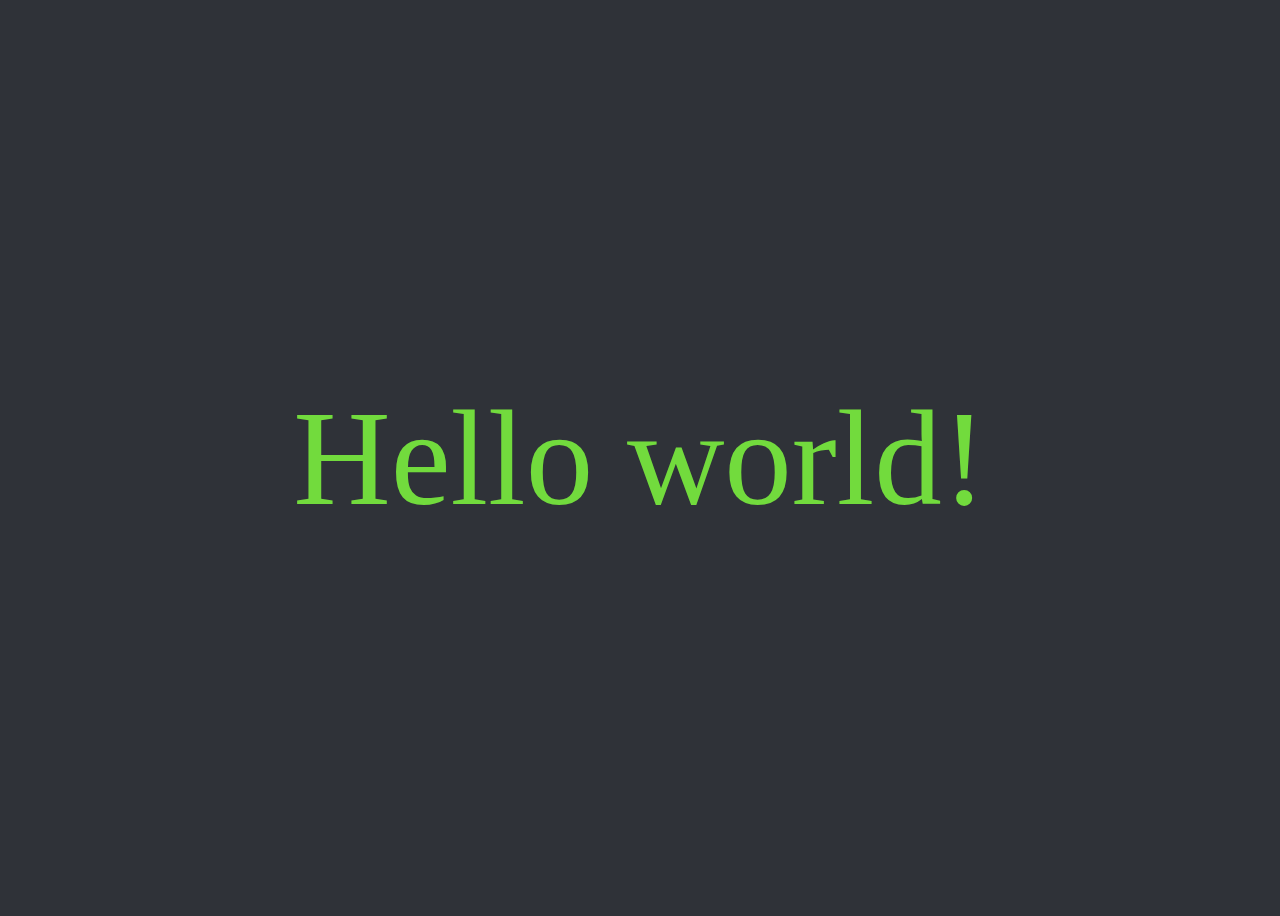
==== index.html @ f8fc5aa1 "Testing" ====
<!DOCTYPE html>
<html>
  <head>
    <meta charset="utf-8">
    <title>Test Page</title>
    <style>
      body {
        background-color: #2f3238;
      }
      .cont {
        height: 100vh;
        display: flex;
        align-items: center;
        justify-content: center;
      }
      .cont p {
        font-size: 15vh;
        font-family: "Futurist-Stencil CY";
        color: #72db3d;
        margin: 0;
        cursor: pointer;
      }
    </style>
  </head>
  <body>
    <div class="cont">
      <p>Hello world!</p>
    </div>
  </body>
</html>
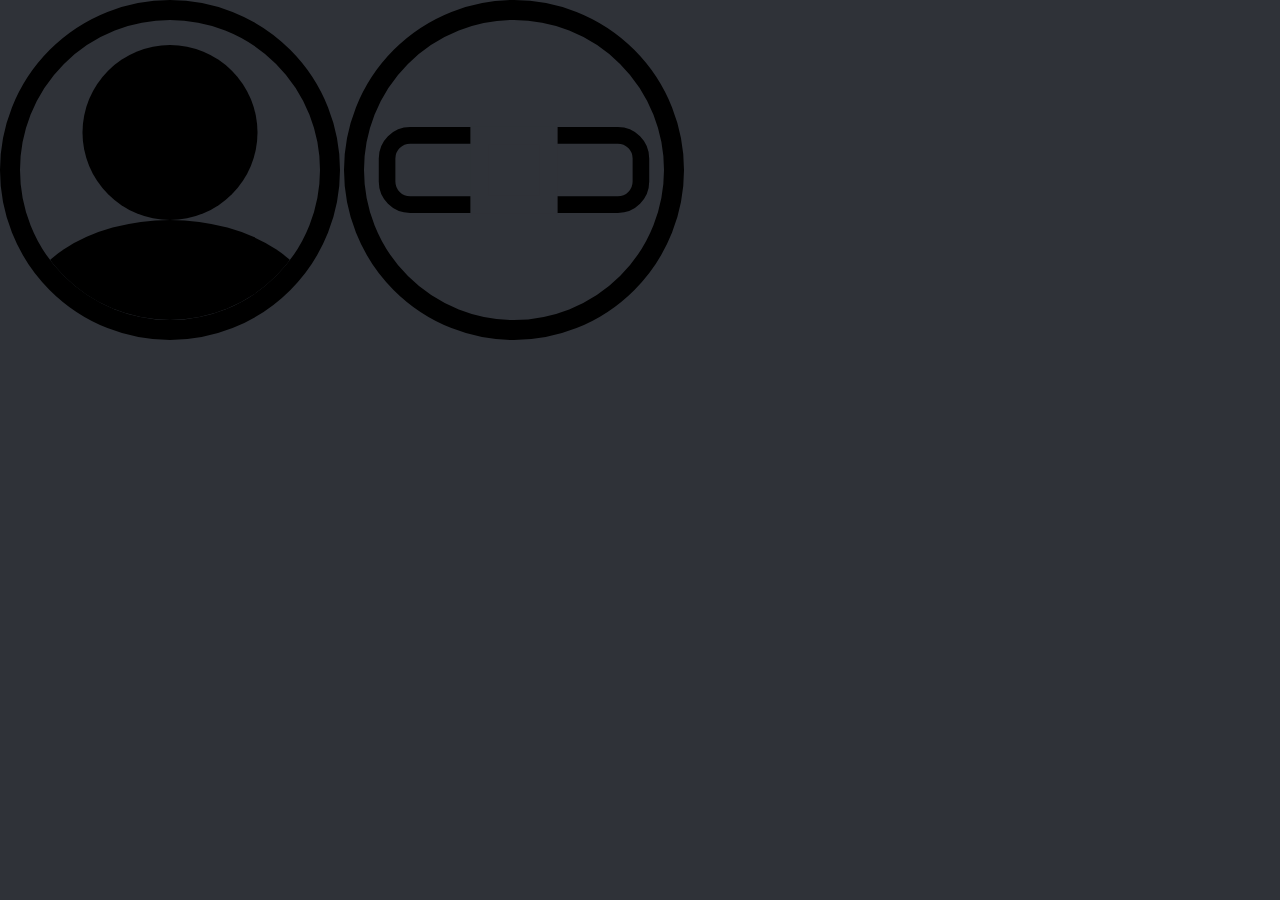
==== commit 67dd1e45: "Samples 1" ====
--- a/index.html
+++ b/index.html
@@ -3,28 +3,27 @@
   <head>
     <meta charset="utf-8">
     <title>Test Page</title>
-    <style>
-      body {
-        background-color: #2f3238;
-      }
-      .cont {
-        height: 100vh;
-        display: flex;
-        align-items: center;
-        justify-content: center;
-      }
-      .cont p {
-        font-size: 15vh;
-        font-family: "Futurist-Stencil CY";
-        color: #72db3d;
-        margin: 0;
-        cursor: pointer;
-      }
-    </style>
+    <link rel="stylesheet" href="css/style.css">
+    <script src="js/main.js"></script>
   </head>
   <body>
-    <div class="cont">
-      <p>Hello world!</p>
+    <svg class="icon profile">
+      <use xlink:href="#profile"></use>
+    </svg>
+    <svg class="icon links">
+      <use xlink:href="#links"></use>
+    </svg>
+    <div style="display:none;">
+      <svg>
+        <symbol id="profile" viewBox="0 0 6 6">
+          <path d="M 0 6 A 3 2 0 1 1 6 6 Z"/>
+          <circle cx="3" cy="2.25" r="1.75"/>
+        </symbol>
+        <symbol id="links" viewBox="0 0 13 11">
+          <rect x="1" y="4" rx="1" ry="1" width="11" height="3" fill="transparent" stroke-width="0.72"/>
+          <rect x="5" y="4" width="3" height="3" fill="#2f3238" stroke-width="0.78" stroke="#2f3238"/>
+        </symbol>
+      </svg>
     </div>
   </body>
 </html>
--- a/css/style.css
+++ b/css/style.css
@@ -0,0 +1,27 @@
+body {
+  height: 100vh;
+  background-color: #2f3238;
+  margin: 0;
+}
+.icon {
+  border-radius: 320px;
+  border: 20px solid black;
+  width: 300px;
+  height: 300px;
+}
+.profile {
+  fill: black;
+  transition: fill 0.5s ease-out 0s, border-color 0.5s ease-out 0s;
+}
+.links {
+  stroke: black;
+  transition: stroke 0.5s ease-out 0s, border-color 0.5s ease-out 0s;
+}
+.profile:hover {
+  fill: lime;
+  border-color: lime;
+}
+.links:hover {
+  stroke: cyan;
+  border-color: cyan;
+}
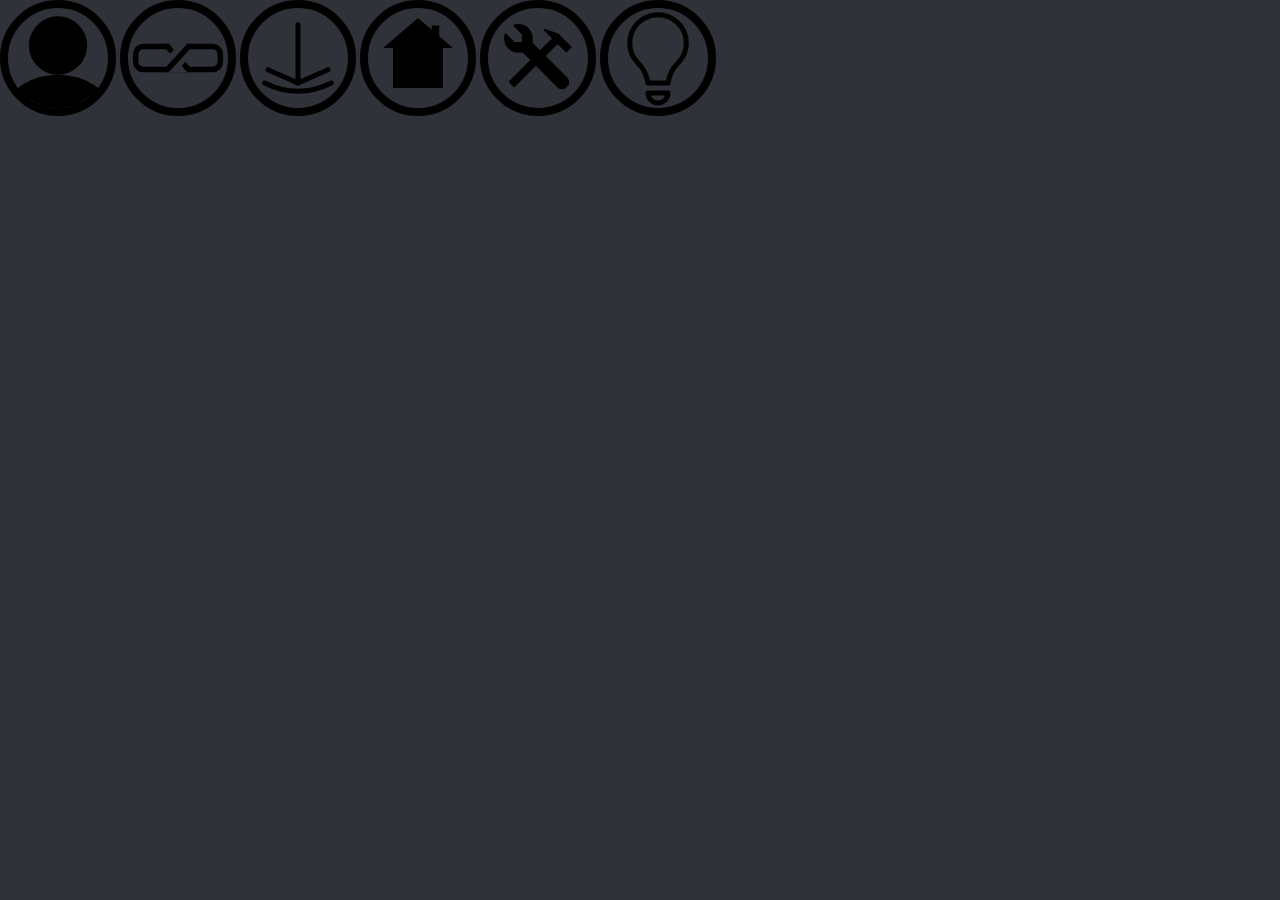
==== commit 739a49f7: "Samples 3" ====
--- a/index.html
+++ b/index.html
@@ -7,21 +7,42 @@
     <script src="js/main.js"></script>
   </head>
   <body>
-    <svg class="icon profile">
-      <use xlink:href="#profile"></use>
-    </svg>
-    <svg class="icon links">
-      <use xlink:href="#links"></use>
-    </svg>
+    <svg class="icon profile"><use xlink:href="#profile"></use></svg>
+    <svg class="icon links"><use xlink:href="#links"></use></svg>
+    <svg class="icon download"><use xlink:href="#download"></use></svg>
+    <svg class="icon home"><use xlink:href="#home"></use></svg>
+    <svg class="icon wip"><use xlink:href="#wip"></use></svg>
+    <svg class="icon idea"><use xlink:href="#idea"></use></svg>
     <div style="display:none;">
       <svg>
         <symbol id="profile" viewBox="0 0 6 6">
-          <path d="M 0 6 A 3 2 0 1 1 6 6 Z"/>
-          <circle cx="3" cy="2.25" r="1.75"/>
+          <path d="M 0 6 A 3 2 0 1 1 6 6 Z" stroke="transparent"/>
+          <circle cx="3" cy="2.25" r="1.75" stroke="transparent"/>
         </symbol>
         <symbol id="links" viewBox="0 0 13 11">
           <rect x="1" y="4" rx="1" ry="1" width="11" height="3" fill="transparent" stroke-width="0.72"/>
-          <rect x="5" y="4" width="3" height="3" fill="#2f3238" stroke-width="0.78" stroke="#2f3238"/>
+          <rect x="5.5" y="4" width="2" height="3" fill="#2f3238" stroke-width="0.78" stroke="#2f3238"/>
+          <line x1="5.11" x2="7.89" y1="4" y2="7" stroke-width="0.72" stroke-linecap="round"/>
+          <line x1="5.61" x2="7.29" y1="6.5" y2="4.5" stroke-width="2.16" stroke="#2f3238"/>
+          <line x1="5.11" x2="7.89" y1="7" y2="4" stroke-width="0.72" stroke-linecap="round"/>
+        </symbol>
+        <symbol id="download" viewBox="0 0 6 4">
+          <path d="M 1 3.5 Q 3 4.5 5 3.5" fill="transparent" stroke-linecap="round" stroke-width="0.3"/>
+          <line x1="1.2" x2="3" y1="2.7" y2="3.5" stroke-width="0.3" stroke-linecap="round"/>
+          <line x1="3" x2="4.8" y1="3.5" y2="2.7" stroke-width="0.3" stroke-linecap="round"/>
+          <line x1="3" x2="3" y1="0" y2="3.4" stroke-width="0.3" stroke-linecap="round"/>
+        </symbol>
+        <symbol id="home" viewBox="0 0 2 2">
+          <polygon points="1 0.2 1.7 0.8 1.5 0.8 1.5 1.6 0.5 1.6 0.5 0.8 0.3 0.8" stroke="transparent"/>
+          <line x1="1.35" x2="1.35" y1="0.35" y2="0.8" stroke-width="0.15"/>
+        </symbol>
+        <symbol id="wip" viewBox="-1 -1 11.5 11.5">
+          <path d="M 4 3 Q 4.2 2 3.6 1.4 Q 3 0.8 2 1 L 3 2 L 3 3 L 2 3 L 1 2 Q 0.8 3 1.4 3.6 Q 2 4.2 3 4 L 7 8 Q 7.5 8.5 8 8 Q 8.5 7.5 8 7 Z" stroke-width="0.2" stroke-linecap="round" stroke-linejoin="round"/>
+          <path d="M 6.5 2.5 L 1.5 7.5 L 2 8 L 7 3 L 8 4 L 8.5 3.5 L 7 2 L 5.5 1.5 Z" stroke-width="0.2" stroke-linejoin="round"/>
+        </symbol>
+        <symbol id="idea" viewBox="0 0 10 9">
+          <path d="M 4 7 Q 3.8 5.8 3 5 A 2.828 2.828 0 1 1 7 5 Q 6.2 5.8 6 7 Z" stroke-linejoin="round" stroke-width="0.5" fill="transparent"/>
+          <path d="M 4 8 A 1 1 0 1 0 6 8 Z" stroke-linejoin="round" stroke-width="0.5" fill="transparent"/>
         </symbol>
       </svg>
     </div>
--- a/css/style.css
+++ b/css/style.css
@@ -5,17 +5,12 @@
 }
 .icon {
   border-radius: 320px;
-  border: 20px solid black;
-  width: 300px;
-  height: 300px;
-}
-.profile {
+  border: 8px solid black;
+  width: 100px;
+  height: 100px;
   fill: black;
-  transition: fill 0.5s ease-out 0s, border-color 0.5s ease-out 0s;
-}
-.links {
   stroke: black;
-  transition: stroke 0.5s ease-out 0s, border-color 0.5s ease-out 0s;
+  transition: fill 0.5s ease-out 0s, border-color 0.5s ease-out 0s, stroke 0.5s ease-out 0s;
 }
 .profile:hover {
   fill: lime;
@@ -25,3 +20,22 @@
   stroke: cyan;
   border-color: cyan;
 }
+.download:hover {
+  stroke: orange;
+  border-color: orange;
+}
+.home:hover {
+  fill: white;
+  stroke: white;
+  border-color: white;
+}
+.wip:hover {
+  stroke: brown;
+  fill: brown;
+  border-color: brown;
+}
+.idea:hover {
+  stroke: yellow;
+  fill: yellow;
+  border-color: yellow;
+}
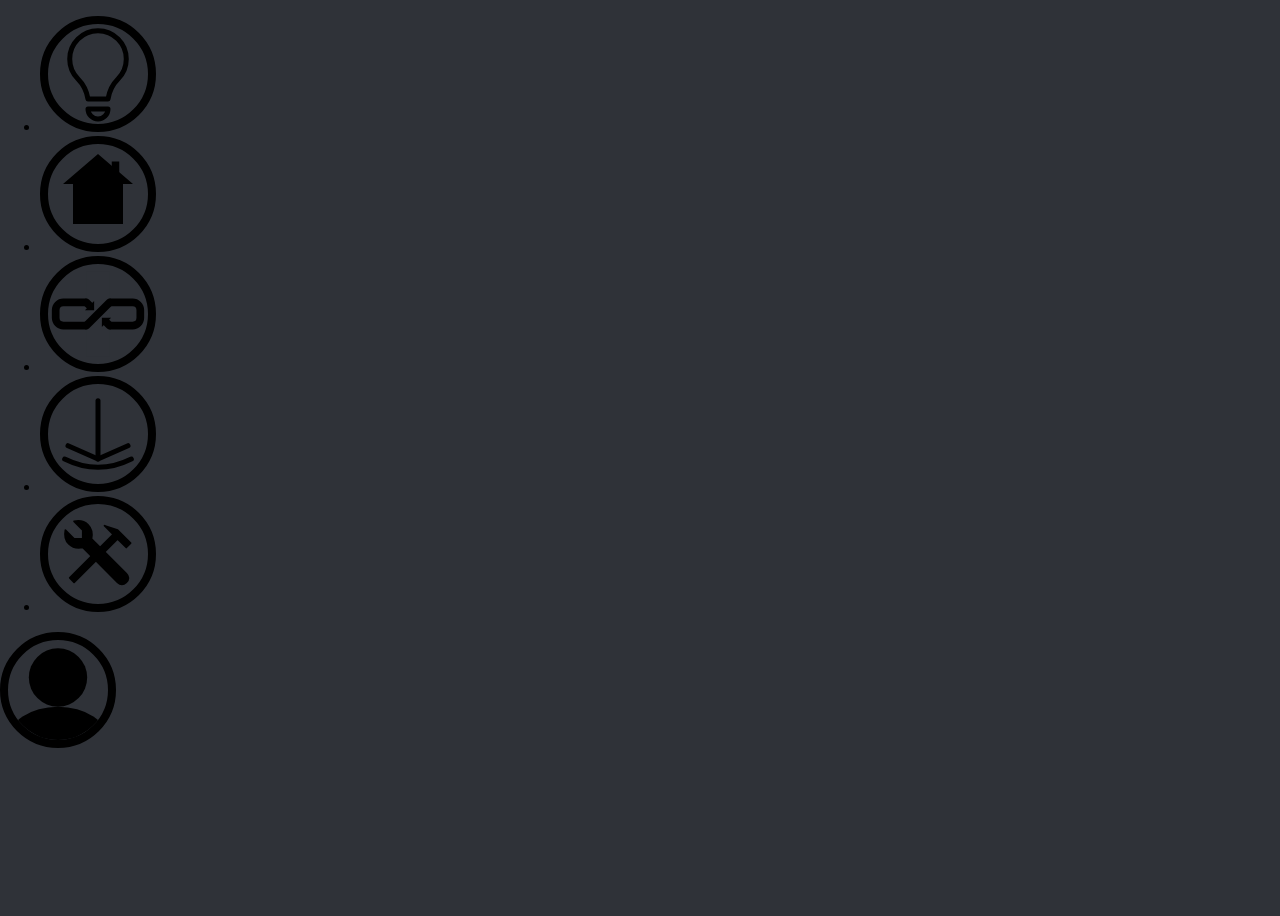
==== commit 72b2d5e0: "Samples 6" ====
--- a/index.html
+++ b/index.html
@@ -7,12 +7,28 @@
     <script src="js/main.js"></script>
   </head>
   <body>
-    <svg class="icon profile"><use xlink:href="#profile"></use></svg>
-    <svg class="icon links"><use xlink:href="#links"></use></svg>
-    <svg class="icon download"><use xlink:href="#download"></use></svg>
-    <svg class="icon home"><use xlink:href="#home"></use></svg>
-    <svg class="icon wip"><use xlink:href="#wip"></use></svg>
-    <svg class="icon idea"><use xlink:href="#idea"></use></svg>
+    <div class="button-container">
+      <ul>
+        <li>
+          <svg class="icon idea"><use xlink:href="#idea"></use></svg>
+        </li>
+        <li>
+          <svg class="icon home"><use xlink:href="#home"></use></svg>
+        </li>
+        <li>
+          <svg class="icon links"><use xlink:href="#links"></use></svg>
+        </li>
+        <li>
+          <svg class="icon download"><use xlink:href="#download"></use></svg>
+        </li>
+        <li>
+          <svg class="icon wip"><use xlink:href="#wip"></use></svg>
+        </li>
+      </ul>
+      <div class="center-button">
+        <svg class="icon profile"><use xlink:href="#profile"></use></svg>
+      </div>
+    </div>
     <div style="display:none;">
       <svg>
         <symbol id="profile" viewBox="0 0 6 6">
@@ -20,11 +36,13 @@
           <circle cx="3" cy="2.25" r="1.75" stroke="transparent"/>
         </symbol>
         <symbol id="links" viewBox="0 0 13 11">
-          <rect x="1" y="4" rx="1" ry="1" width="11" height="3" fill="transparent" stroke-width="0.72"/>
-          <rect x="5.5" y="4" width="2" height="3" fill="#2f3238" stroke-width="0.78" stroke="#2f3238"/>
-          <line x1="5.11" x2="7.89" y1="4" y2="7" stroke-width="0.72" stroke-linecap="round"/>
-          <line x1="5.61" x2="7.29" y1="6.5" y2="4.5" stroke-width="2.16" stroke="#2f3238"/>
-          <line x1="5.11" x2="7.89" y1="7" y2="4" stroke-width="0.72" stroke-linecap="round"/>
+          <rect x="1" y="4" rx="1" ry="1" width="11" height="3" fill="transparent" stroke-width="1"/>
+          <rect x="5" y="0" width="3" height="11" fill="#2f3238" stroke-width="0"/>
+          <line x1="5" x2="8" y1="4" y2="7" stroke-width="1" stroke-linecap="round"/>
+          <line x1="6" x2="7" y1="6" y2="5" stroke-width="3" stroke="#2f3238"/>
+          <line x1="5" x2="8" y1="7" y2="4" stroke-width="1" stroke-linecap="round"/>
+          <polygon points="7 6 7 7.2 8.2 6" stroke-width="0"/>
+          <polygon points="6 5 6 3.8 4.8 5" stroke-width="0"/>
         </symbol>
         <symbol id="download" viewBox="0 0 6 4">
           <path d="M 1 3.5 Q 3 4.5 5 3.5" fill="transparent" stroke-linecap="round" stroke-width="0.3"/>
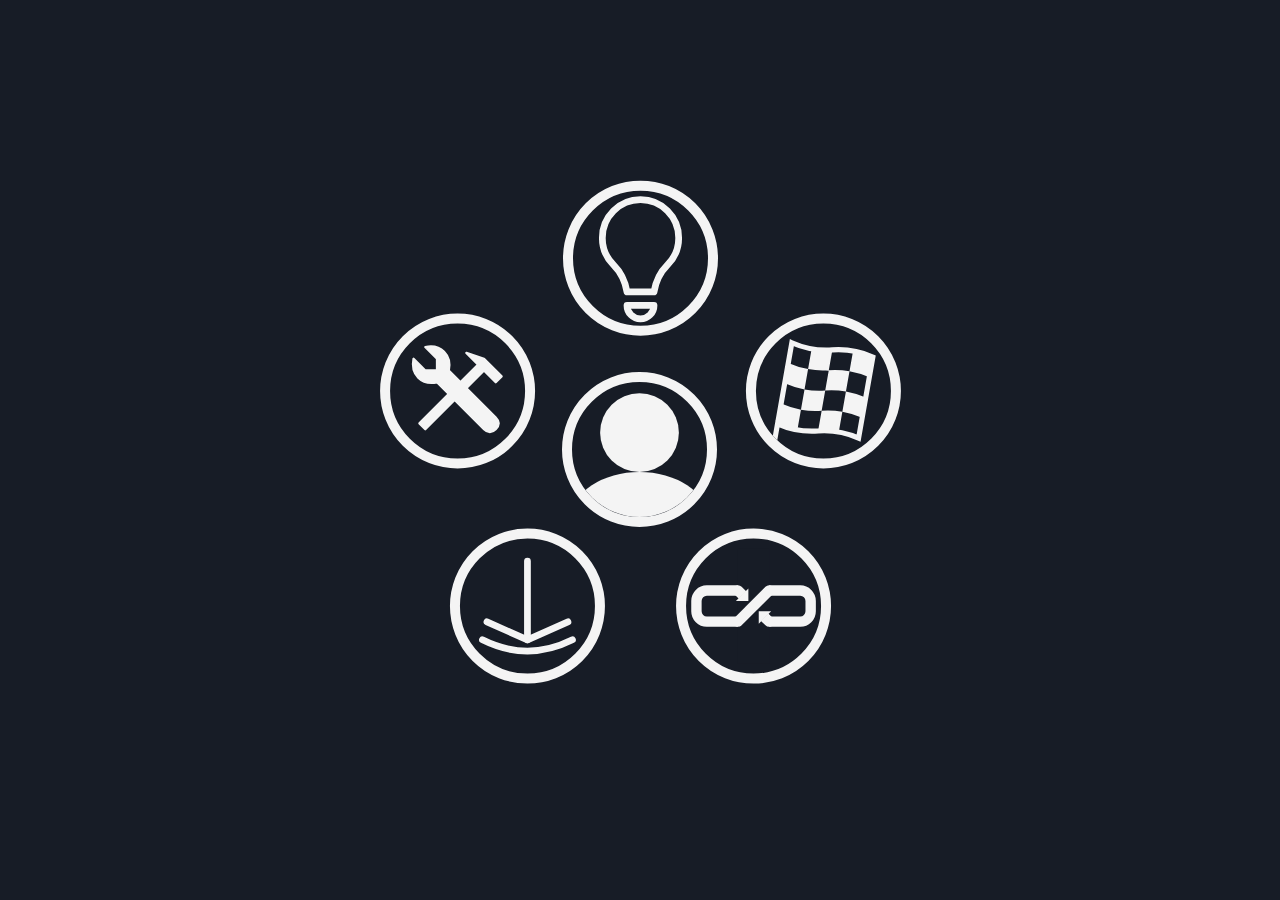
==== commit 15c40cc2: "Samples 9" ====
--- a/index.html
+++ b/index.html
@@ -9,60 +9,25 @@
   <body>
     <div class="button-container">
       <ul>
-        <li>
-          <svg class="icon idea"><use xlink:href="#idea"></use></svg>
+        <li title="My ideas">
+          <svg class="icon idea"><use xlink:href="img/sprite.svg#idea"></use></svg>
         </li>
-        <li>
-          <svg class="icon home"><use xlink:href="#home"></use></svg>
+        <li title="My life goals">
+          <svg class="icon goal"><use xlink:href="img/sprite.svg#goal"></use></svg>
         </li>
-        <li>
-          <svg class="icon links"><use xlink:href="#links"></use></svg>
+        <li title="Links">
+          <svg class="icon links"><use xlink:href="img/sprite.svg#links"></use></svg>
         </li>
-        <li>
-          <svg class="icon download"><use xlink:href="#download"></use></svg>
+        <li title="Repository">
+          <svg class="icon download"><use xlink:href="img/sprite.svg#download"></use></svg>
         </li>
-        <li>
-          <svg class="icon wip"><use xlink:href="#wip"></use></svg>
+        <li title="Current projects">
+          <svg class="icon wip"><use xlink:href="img/sprite.svg#wip"></use></svg>
         </li>
       </ul>
-      <div class="center-button">
-        <svg class="icon profile"><use xlink:href="#profile"></use></svg>
+      <div class="center-button" title="My profile">
+        <svg class="icon profile"><use xlink:href="img/sprite.svg#profile"></use></svg>
       </div>
-    </div>
-    <div style="display:none;">
-      <svg>
-        <symbol id="profile" viewBox="0 0 6 6">
-          <path d="M 0 6 A 3 2 0 1 1 6 6 Z" stroke="transparent"/>
-          <circle cx="3" cy="2.25" r="1.75" stroke="transparent"/>
-        </symbol>
-        <symbol id="links" viewBox="0 0 13 11">
-          <rect x="1" y="4" rx="1" ry="1" width="11" height="3" fill="transparent" stroke-width="1"/>
-          <rect x="5" y="0" width="3" height="11" fill="#2f3238" stroke-width="0"/>
-          <line x1="5" x2="8" y1="4" y2="7" stroke-width="1" stroke-linecap="round"/>
-          <line x1="6" x2="7" y1="6" y2="5" stroke-width="3" stroke="#2f3238"/>
-          <line x1="5" x2="8" y1="7" y2="4" stroke-width="1" stroke-linecap="round"/>
-          <polygon points="7 6 7 7.2 8.2 6" stroke-width="0"/>
-          <polygon points="6 5 6 3.8 4.8 5" stroke-width="0"/>
-        </symbol>
-        <symbol id="download" viewBox="0 0 6 4">
-          <path d="M 1 3.5 Q 3 4.5 5 3.5" fill="transparent" stroke-linecap="round" stroke-width="0.3"/>
-          <line x1="1.2" x2="3" y1="2.7" y2="3.5" stroke-width="0.3" stroke-linecap="round"/>
-          <line x1="3" x2="4.8" y1="3.5" y2="2.7" stroke-width="0.3" stroke-linecap="round"/>
-          <line x1="3" x2="3" y1="0" y2="3.4" stroke-width="0.3" stroke-linecap="round"/>
-        </symbol>
-        <symbol id="home" viewBox="0 0 2 2">
-          <polygon points="1 0.2 1.7 0.8 1.5 0.8 1.5 1.6 0.5 1.6 0.5 0.8 0.3 0.8" stroke="transparent"/>
-          <line x1="1.35" x2="1.35" y1="0.35" y2="0.8" stroke-width="0.15"/>
-        </symbol>
-        <symbol id="wip" viewBox="-1 -1 11.5 11.5">
-          <path d="M 4 3 Q 4.2 2 3.6 1.4 Q 3 0.8 2 1 L 3 2 L 3 3 L 2 3 L 1 2 Q 0.8 3 1.4 3.6 Q 2 4.2 3 4 L 7 8 Q 7.5 8.5 8 8 Q 8.5 7.5 8 7 Z" stroke-width="0.2" stroke-linecap="round" stroke-linejoin="round"/>
-          <path d="M 6.5 2.5 L 1.5 7.5 L 2 8 L 7 3 L 8 4 L 8.5 3.5 L 7 2 L 5.5 1.5 Z" stroke-width="0.2" stroke-linejoin="round"/>
-        </symbol>
-        <symbol id="idea" viewBox="0 0 10 9">
-          <path d="M 4 7 Q 3.8 5.8 3 5 A 2.828 2.828 0 1 1 7 5 Q 6.2 5.8 6 7 Z" stroke-linejoin="round" stroke-width="0.5" fill="transparent"/>
-          <path d="M 4 8 A 1 1 0 1 0 6 8 Z" stroke-linejoin="round" stroke-width="0.5" fill="transparent"/>
-        </symbol>
-      </svg>
     </div>
   </body>
 </html>
--- a/css/style.css
+++ b/css/style.css
@@ -1,16 +1,83 @@
 body {
   height: 100vh;
-  background-color: #2f3238;
+  background-color: #171c26;
   margin: 0;
 }
+.button-container {
+  position: absolute;
+  width: 60vmin;
+  height: 60vmin;
+  left: 50%;
+  top: 50%;
+  margin-left: -30vmin;
+  margin-top: -30vmin;
+}
+ul {
+  width: 100%;
+  height: 100%;
+  padding-left: 0;
+  position: absolute;
+  transform-origin: 50% 50%;
+  list-style: none;
+  margin: 0 0 0 0;
+}
+li {
+  position: absolute;
+  width: 15vmin;
+  height: 15vmin;
+  left: 7.5vmin;
+  top: 7.5vmin;
+  transform-origin: 150% 150%;
+}
+li:first-child {
+  transform: rotate(45deg);
+}
+li:nth-child(2) {
+  transform: rotate(117deg);
+}
+li:nth-child(3) {
+  transform: rotate(189deg);
+}
+li:nth-child(4) {
+  transform: rotate(261deg);
+}
+li:nth-child(5) {
+  transform: rotate(333deg);
+}
+li:first-child svg {
+  transform: rotate(-45deg);
+}
+li:nth-child(2) svg {
+  transform: rotate(-117deg);
+}
+li:nth-child(3) svg {
+  transform: rotate(-189deg);
+}
+li:nth-child(4) svg {
+  transform: rotate(-261deg);
+}
+li:nth-child(5) svg {
+  transform: rotate(-333deg);
+}
+.center-button {
+  position: absolute;
+  left: calc(50% - 7.5vmin);
+  top: calc(50% - 7.5vmin);
+}
 .icon {
-  border-radius: 320px;
-  border: 8px solid black;
-  width: 100px;
-  height: 100px;
-  fill: black;
-  stroke: black;
-  transition: fill 0.5s ease-out 0s, border-color 0.5s ease-out 0s, stroke 0.5s ease-out 0s;
+  cursor: pointer;
+  border-radius: 50%;
+  border: 1.2vmin solid #F4F4F4;
+  margin-left: -1.2vmin;
+  margin-top: -1.2vmin;
+  width: 15vmin;
+  height: 15vmin;
+  fill: #F4F4F4;
+  stroke: #F4F4F4;
+  transition: fill 0.25s ease-out 0s, border-color 0.25s ease-out 0s, border-radius 0.25s ease-out 0s, stroke 0.25s ease-out 0s;
+}
+.icon:hover {
+  border-radius: 40%;
 }
 .profile:hover {
   fill: lime;
@@ -18,6 +85,7 @@
 }
 .links:hover {
   stroke: cyan;
+  fill: cyan;
   border-color: cyan;
 }
 .download:hover {
@@ -30,12 +98,17 @@
   border-color: white;
 }
 .wip:hover {
-  stroke: brown;
-  fill: brown;
-  border-color: brown;
+  stroke: rgb(199,83,0);
+  fill: rgb(199,83,0);
+  border-color: rgb(199,83,0);
 }
 .idea:hover {
   stroke: yellow;
   fill: yellow;
   border-color: yellow;
 }
+.goal:hover {
+  fill: magenta;
+  stroke: magenta;
+  border-color: magenta;
+}
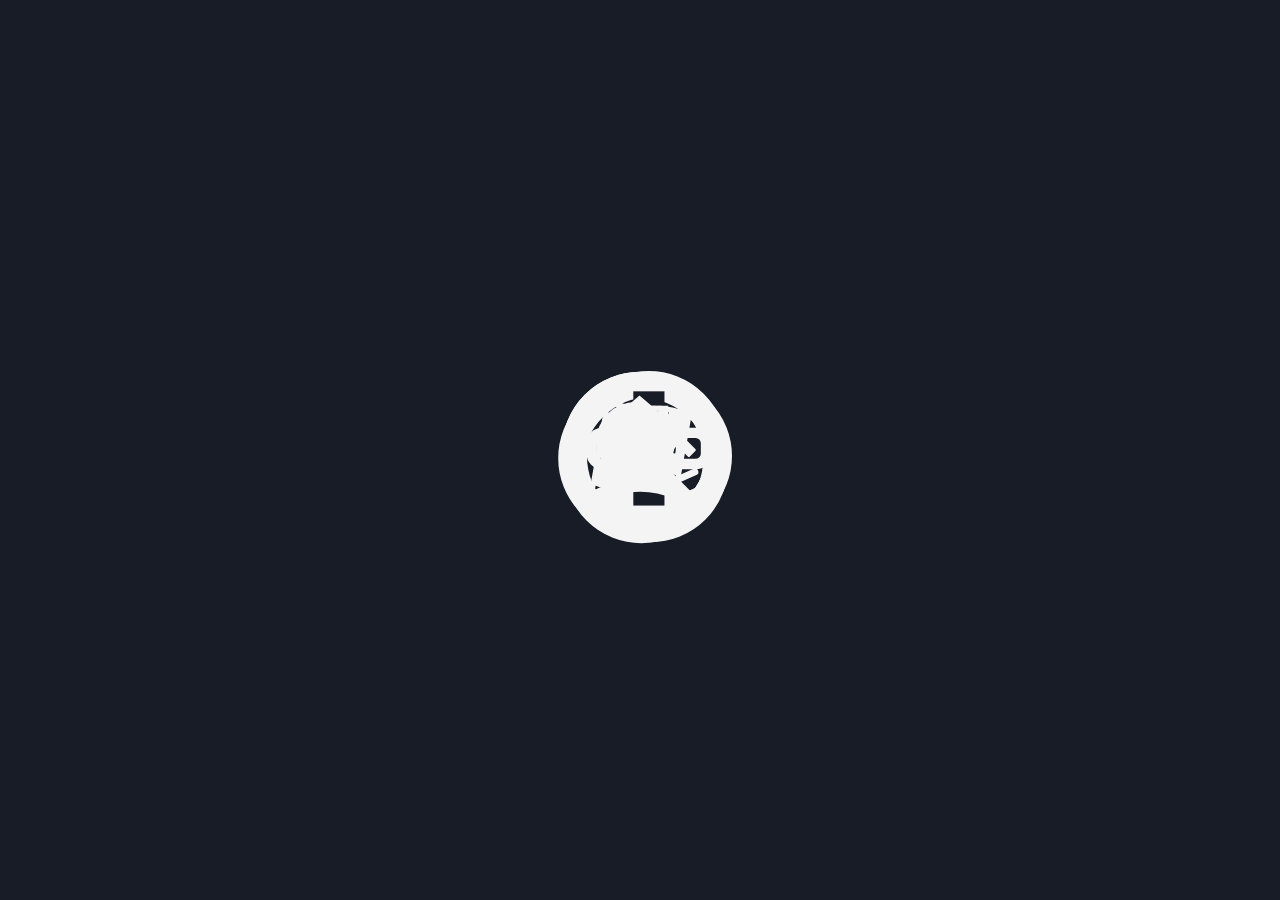
==== commit ba50bb19: "Test 3" ====
--- a/index.html
+++ b/index.html
@@ -7,27 +7,26 @@
     <script src="js/main.js"></script>
   </head>
   <body>
-    <div class="button-container">
-      <ul>
-        <li title="My ideas">
-          <svg class="icon idea"><use xlink:href="img/sprite.svg#idea"></use></svg>
-        </li>
-        <li title="My life goals">
-          <svg class="icon goal"><use xlink:href="img/sprite.svg#goal"></use></svg>
-        </li>
-        <li title="Links">
-          <svg class="icon links"><use xlink:href="img/sprite.svg#links"></use></svg>
-        </li>
-        <li title="Repository">
-          <svg class="icon download"><use xlink:href="img/sprite.svg#download"></use></svg>
-        </li>
-        <li title="Current projects">
-          <svg class="icon wip"><use xlink:href="img/sprite.svg#wip"></use></svg>
-        </li>
-      </ul>
-      <div class="center-button" title="My profile">
-        <svg class="icon profile"><use xlink:href="img/sprite.svg#profile"></use></svg>
-      </div>
+    <div class="center-button profile" style="transform: rotate(300deg); z-index: 0;" title="About Me">
+      <svg class="icon profile move" onclick="move2(300)" style="transform: rotate(-300deg);"><use xlink:href="img/sprite.svg#profile"></use></svg>
+    </div>
+    <div class="center-button idea" style="transform: rotate(240deg); z-index: 0;" title="Ideas">
+      <svg class="icon idea move" onclick="move2(240)" style="transform: rotate(-240deg);"><use xlink:href="img/sprite.svg#idea"></use></svg>
+    </div>
+    <div class="center-button wip" style="transform: rotate(180deg); z-index: 0;" title="Current Projects">
+      <svg class="icon wip move" onclick="move2(180)" style="transform: rotate(-180deg);"><use xlink:href="img/sprite.svg#wip"></use></svg>
+    </div>
+    <div class="center-button download" style="transform: rotate(120deg); z-index: 0;" title="Downloads">
+      <svg class="icon download move" onclick="move2(120)" style="transform: rotate(-120deg);"><use xlink:href="img/sprite.svg#download"></use></svg>
+    </div>
+    <div class="center-button links" style="transform: rotate(60deg); z-index: 0;" title="Links">
+      <svg class="icon links move" onclick="move2(60)" style="transform: rotate(-60deg);"><use xlink:href="img/sprite.svg#links"></use></svg>
+    </div>
+    <div class="center-button goal" style="transform: rotate(0deg); z-index: 0;" title="My Life Goals">
+      <svg class="icon goal move" onclick="move2(0)" style="transform: rotate(0deg);"><use xlink:href="img/sprite.svg#goal"></use></svg>
+    </div>
+    <div class="center-button home" title="Menu">
+      <svg class="icon home" onclick="move()"><use xlink:href="img/sprite.svg#home"></use></svg>
     </div>
   </body>
 </html>
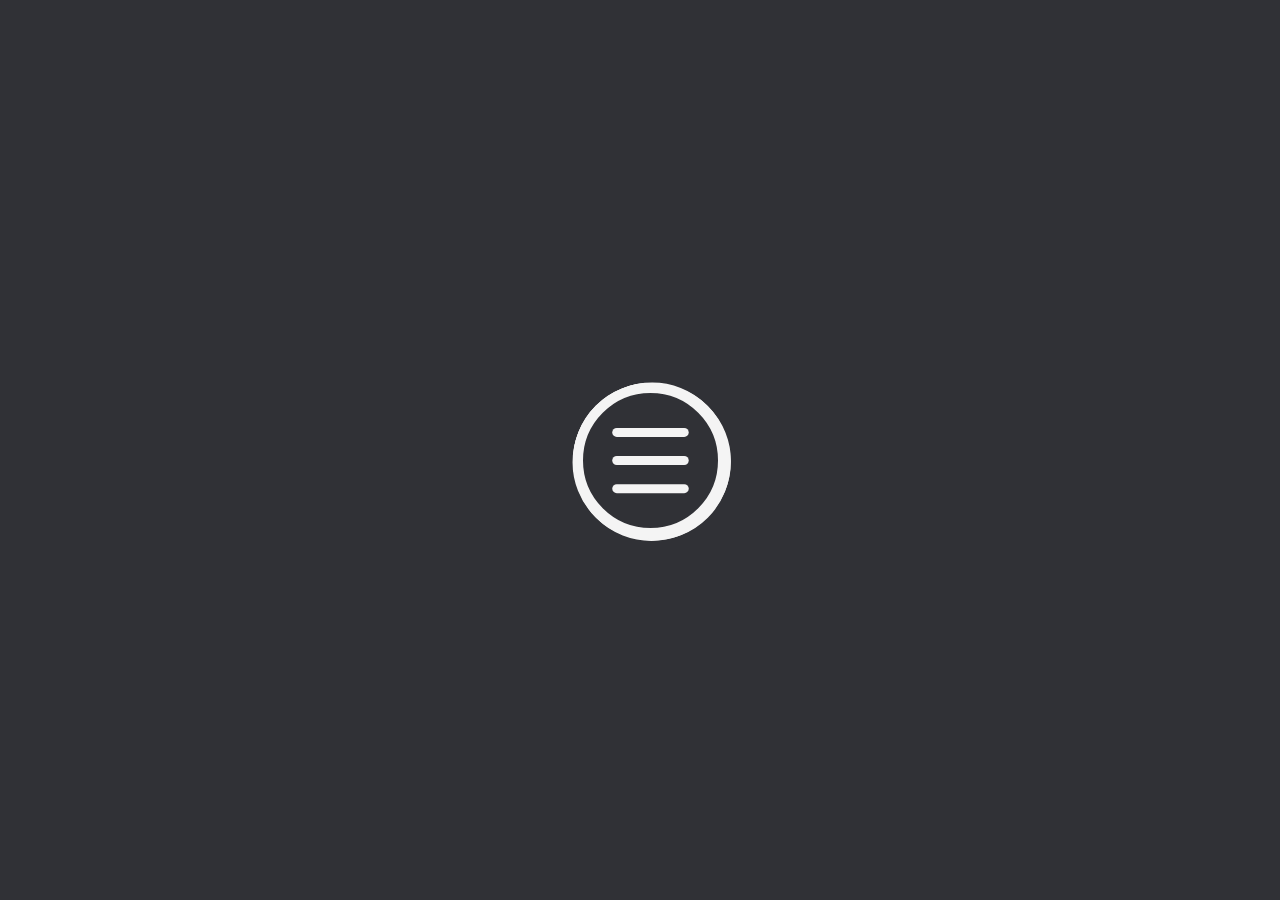
==== commit 14bafc9c: "Backup" ====
--- a/index.html
+++ b/index.html
@@ -8,25 +8,25 @@
   </head>
   <body>
     <div class="center-button profile" style="transform: rotate(300deg); z-index: 0;" title="About Me">
-      <svg class="icon profile move" onclick="move2(300)" style="transform: rotate(-300deg);"><use xlink:href="img/sprite.svg#profile"></use></svg>
+      <svg class="icon profile" onclick="move2(300)" style="transform: rotate(-300deg);"><use xlink:href="img/sprite.svg#profile"></use></svg>
     </div>
     <div class="center-button idea" style="transform: rotate(240deg); z-index: 0;" title="Ideas">
-      <svg class="icon idea move" onclick="move2(240)" style="transform: rotate(-240deg);"><use xlink:href="img/sprite.svg#idea"></use></svg>
+      <svg class="icon idea" onclick="move2(240)" style="transform: rotate(-240deg);"><use xlink:href="img/sprite.svg#idea"></use></svg>
     </div>
     <div class="center-button wip" style="transform: rotate(180deg); z-index: 0;" title="Current Projects">
-      <svg class="icon wip move" onclick="move2(180)" style="transform: rotate(-180deg);"><use xlink:href="img/sprite.svg#wip"></use></svg>
+      <svg class="icon wip" onclick="move2(180)" style="transform: rotate(-180deg);"><use xlink:href="img/sprite.svg#wip"></use></svg>
     </div>
     <div class="center-button download" style="transform: rotate(120deg); z-index: 0;" title="Downloads">
-      <svg class="icon download move" onclick="move2(120)" style="transform: rotate(-120deg);"><use xlink:href="img/sprite.svg#download"></use></svg>
+      <svg class="icon download" onclick="move2(120)" style="transform: rotate(-120deg);"><use xlink:href="img/sprite.svg#download"></use></svg>
     </div>
     <div class="center-button links" style="transform: rotate(60deg); z-index: 0;" title="Links">
-      <svg class="icon links move" onclick="move2(60)" style="transform: rotate(-60deg);"><use xlink:href="img/sprite.svg#links"></use></svg>
+      <svg class="icon links" onclick="move2(60)" style="transform: rotate(-60deg);"><use xlink:href="img/sprite.svg#links"></use></svg>
     </div>
     <div class="center-button goal" style="transform: rotate(0deg); z-index: 0;" title="My Life Goals">
-      <svg class="icon goal move" onclick="move2(0)" style="transform: rotate(0deg);"><use xlink:href="img/sprite.svg#goal"></use></svg>
+      <svg class="icon goal" onclick="move2(0)" style="transform: rotate(0deg);"><use xlink:href="img/sprite.svg#goal"></use></svg>
     </div>
-    <div class="center-button home" title="Menu">
-      <svg class="icon home" onclick="move()"><use xlink:href="img/sprite.svg#home"></use></svg>
+    <div class="center-button menu" style="z-index: 6;" title="Menu">
+      <svg class="icon menu" onclick="move()"><use id="menu" xlink:href="img/sprite.svg#menu"></use></svg>
     </div>
   </body>
 </html>
--- a/css/style.css
+++ b/css/style.css
@@ -1,114 +1,67 @@
+:root {
+  --background: #303136;
+  --iconcolor: #F4F4F4;
+}
 body {
   height: 100vh;
-  background-color: #171c26;
+  background-color: var(--background);
   margin: 0;
-}
-.button-container {
-  position: absolute;
-  width: 60vmin;
-  height: 60vmin;
-  left: 50%;
-  top: 50%;
-  margin-left: -30vmin;
-  margin-top: -30vmin;
-}
-ul {
-  width: 100%;
-  height: 100%;
-  padding-left: 0;
-  position: absolute;
-  transform-origin: 50% 50%;
-  list-style: none;
-  margin: 0 0 0 0;
-}
-li {
-  position: absolute;
-  width: 15vmin;
-  height: 15vmin;
-  left: 7.5vmin;
-  top: 7.5vmin;
-  transform-origin: 150% 150%;
-}
-li:first-child {
-  transform: rotate(45deg);
-}
-li:nth-child(2) {
-  transform: rotate(117deg);
-}
-li:nth-child(3) {
-  transform: rotate(189deg);
-}
-li:nth-child(4) {
-  transform: rotate(261deg);
-}
-li:nth-child(5) {
-  transform: rotate(333deg);
-}
-li:first-child svg {
-  transform: rotate(-45deg);
-}
-li:nth-child(2) svg {
-  transform: rotate(-117deg);
-}
-li:nth-child(3) svg {
-  transform: rotate(-189deg);
-}
-li:nth-child(4) svg {
-  transform: rotate(-261deg);
-}
-li:nth-child(5) svg {
-  transform: rotate(-333deg);
 }
 .center-button {
   position: absolute;
+  width: 17.5vmin;
+  height: 17.5vmin;
   left: calc(50% - 7.5vmin);
   top: calc(50% - 7.5vmin);
+  transition: transform 0.4s ease-out 0s;
 }
 .icon {
   cursor: pointer;
   border-radius: 50%;
-  border: 1.2vmin solid #F4F4F4;
-  margin-left: -1.2vmin;
-  margin-top: -1.2vmin;
+  border: 1.2vmin solid var(--iconcolor);
   width: 15vmin;
   height: 15vmin;
-  fill: #F4F4F4;
-  stroke: #F4F4F4;
-  transition: fill 0.25s ease-out 0s, border-color 0.25s ease-out 0s, border-radius 0.25s ease-out 0s, stroke 0.25s ease-out 0s;
+  background-color: var(--background);
+  fill: var(--iconcolor);
+  stroke: var(--iconcolor);
+  transition: fill 0.25s ease-out 0s, border-color 0.25s ease-out 0s, border-radius 0.25s ease-out 0s, stroke 0.25s ease-out 0s, margin-left 0.25s ease-out 0s, transform 0.4s ease-out 0s;
 }
 .icon:hover {
   border-radius: 40%;
 }
-.profile:hover {
+.icon.profile:hover {
   fill: lime;
   border-color: lime;
 }
-.links:hover {
+.icon.links:hover {
   stroke: cyan;
   fill: cyan;
   border-color: cyan;
 }
-.download:hover {
+.icon.download:hover {
   stroke: orange;
   border-color: orange;
 }
-.home:hover {
+.icon.menu:hover {
   fill: white;
   stroke: white;
   border-color: white;
 }
-.wip:hover {
+.icon.wip:hover {
   stroke: rgb(199,83,0);
   fill: rgb(199,83,0);
   border-color: rgb(199,83,0);
 }
-.idea:hover {
+.icon.idea:hover {
   stroke: yellow;
   fill: yellow;
   border-color: yellow;
 }
-.goal:hover {
+.icon.goal:hover {
   fill: magenta;
   stroke: magenta;
   border-color: magenta;
 }
+.icon.move {
+  margin-left: 22vmin;
+}
